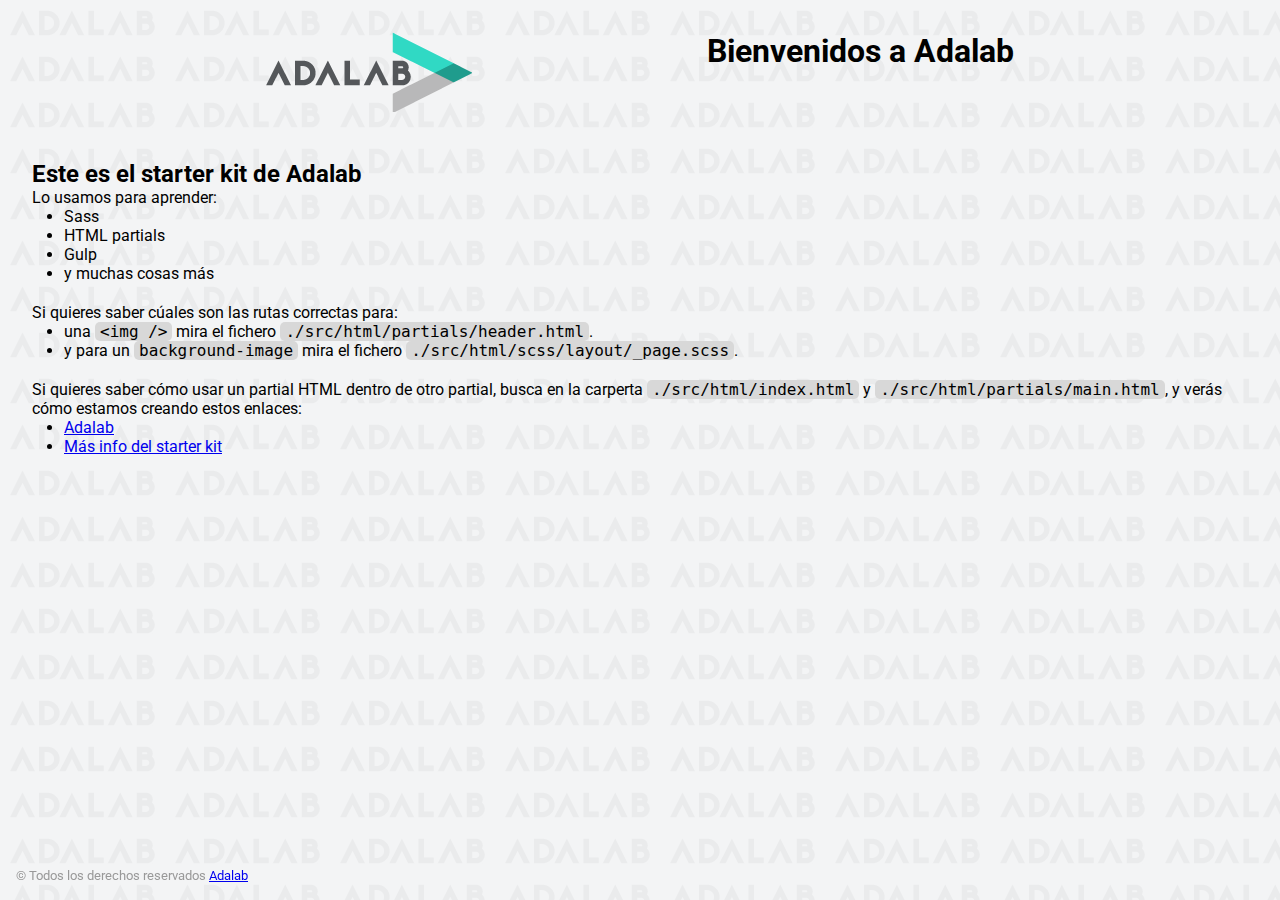
==== docs/index.html @ 4e95d42c "initial commit" ====
<!DOCTYPE html>
<html lang="es">
  <head>
    <meta charset="UTF-8" />
    <meta name="viewport" content="width=device-width, initial-scale=1" />
    <title>Adalab Web Starter Kit</title>
    <link href="https://fonts.googleapis.com/css?family=Roboto&display=swap" rel="stylesheet" />
    <link rel="stylesheet" href="./assets/css/main.css" />
    <link rel="icon" href="./assets/images/favicon.png" />
  </head>

  <body>
    <div class="page">
      <header class="page__header">
        <img src="./assets/images/logo-adalab.png" alt="Adalab">
        <h1>Bienvenidos a Adalab</h1>
      </header>

      <main class="page__main">
        <h2>Este es el starter kit de Adalab</h2>
        <p>Lo usamos para aprender:</p>
        <ul class="main__list">
          <li>Sass</li>
          <li>HTML partials</li>
          <li>Gulp</li>
          <li>y muchas cosas más</li>
        </ul>
        <p>Si quieres saber cúales son las rutas correctas para:</p>
        <ul class="main__list">
          <li>
            una <code class="code">&lt;img /&gt;</code> mira el fichero
            <code class="code">./src/html/partials/header.html</code>.
          </li>
          <li>
            y para un <code class="code">background-image</code> mira el fichero
            <code class="code">./src/html/scss/layout/_page.scss</code>.
          </li>
        </ul>
        <p>
          Si quieres saber cómo usar un partial HTML dentro de otro partial, busca en la carperta
          <code class="code">./src/html/index.html</code> y
          <code class="code">./src/html/partials/main.html</code>, y verás cómo estamos creando estos
          enlaces:
        </p>
        <ul class="main__list">
          <li>
            <a class="link__adalab" href="https://adalab.es">Adalab</a>

          </li>
          <li>
            <a class="" href="./more-info.html">Más info del starter kit</a>

          </li>
        </ul>
      </main>

      <footer class="page__footer">
        <small>
          &copy; Todos los derechos reservados
          <a class="link__adalab" href="https://adalab.es">Adalab</a>

        </small>
      </footer>

    </div>
    <script src="./assets/js/main.js"></script>
  </body>
</html>
---- docs/assets/css/main.css ----
*{box-sizing:border-box;margin:0;padding:0}.code{font-size:16px;background:#d8d8d8;padding:0 5px;border-radius:5px}.link__adalab:hover{background-color:#099d8d;color:#fff}.link__github:hover{background-color:#CCC;color:#000}body{padding:2rem;height:100vh;background-image:url("../images/bg-adalab.png");background-color:#f3f4f5;font-family:"Roboto",sans-serif}.page__header{display:flex;justify-content:space-evenly;margin-bottom:3rem}.page__footer{position:fixed;left:0;bottom:0;width:100vw;padding:1rem;color:#999}.main__list{padding-left:2rem;padding-bottom:20px}
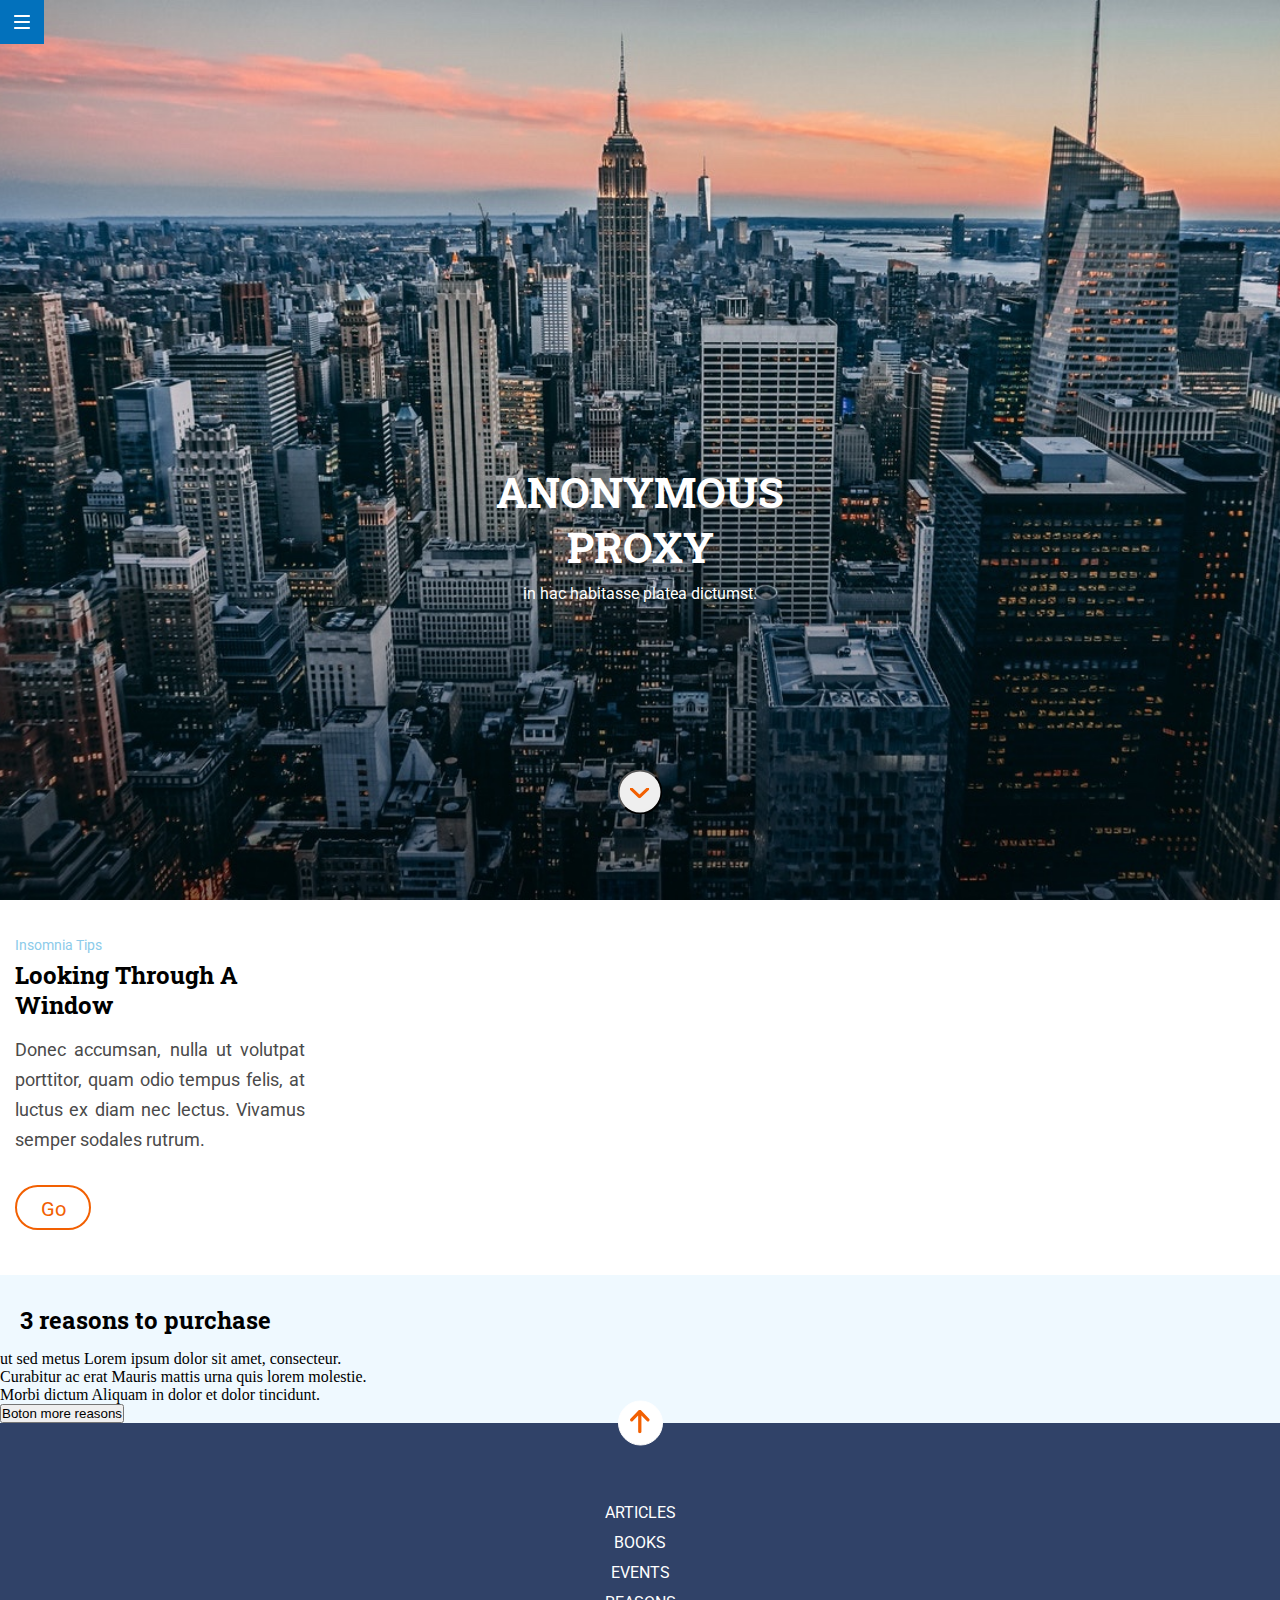
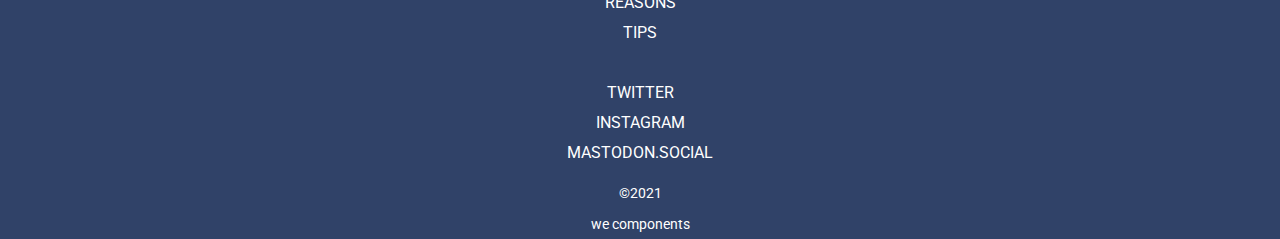
==== commit 65ae7609: "revised footer" ====
--- a/docs/index.html
+++ b/docs/index.html
@@ -1,68 +1,94 @@
 <!DOCTYPE html>
 <html lang="es">
-  <head>
-    <meta charset="UTF-8" />
-    <meta name="viewport" content="width=device-width, initial-scale=1" />
-    <title>Adalab Web Starter Kit</title>
-    <link href="https://fonts.googleapis.com/css?family=Roboto&display=swap" rel="stylesheet" />
-    <link rel="stylesheet" href="./assets/css/main.css" />
-    <link rel="icon" href="./assets/images/favicon.png" />
-  </head>
 
-  <body>
-    <div class="page">
-      <header class="page__header">
-        <img src="./assets/images/logo-adalab.png" alt="Adalab">
-        <h1>Bienvenidos a Adalab</h1>
-      </header>
+<head>
+  <meta charset="UTF-8" />
+  <meta name="viewport" content="width=device-width, initial-scale=1" />
+  <title>Evaluación final</title>
+  <link rel="preconnect" href="https://fonts.gstatic.com">
+  <link href="https://fonts.googleapis.com/css2?family=Roboto+Slab:wght@700&display=swap" rel="stylesheet">
+  <link href="https://fonts.googleapis.com/css?family=Roboto&display=swap" rel="stylesheet" />
+  <link rel="preconnect" href="https://fonts.gstatic.com">
+  <link href="https://fonts.googleapis.com/css2?family=Roboto:wght@500&display=swap" rel="stylesheet">
+  <link href="https://afeld.github.io/emoji-css/emoji.css" rel="stylesheet">
+  <link rel="stylesheet" href="./assets/css/main.css" />
+  <link rel="icon" href="./assets/images/favicon.png" />
+</head>
 
-      <main class="page__main">
-        <h2>Este es el starter kit de Adalab</h2>
-        <p>Lo usamos para aprender:</p>
-        <ul class="main__list">
-          <li>Sass</li>
-          <li>HTML partials</li>
-          <li>Gulp</li>
-          <li>y muchas cosas más</li>
-        </ul>
-        <p>Si quieres saber cúales son las rutas correctas para:</p>
-        <ul class="main__list">
-          <li>
-            una <code class="code">&lt;img /&gt;</code> mira el fichero
-            <code class="code">./src/html/partials/header.html</code>.
-          </li>
-          <li>
-            y para un <code class="code">background-image</code> mira el fichero
-            <code class="code">./src/html/scss/layout/_page.scss</code>.
-          </li>
-        </ul>
-        <p>
-          Si quieres saber cómo usar un partial HTML dentro de otro partial, busca en la carperta
-          <code class="code">./src/html/index.html</code> y
-          <code class="code">./src/html/partials/main.html</code>, y verás cómo estamos creando estos
-          enlaces:
-        </p>
-        <ul class="main__list">
-          <li>
-            <a class="link__adalab" href="https://adalab.es">Adalab</a>
+<body>
+  <header class="header">
+      <a href="https://adalab.es/"><img class="menu" src="./assets/images/ico-menu.svg" alt="menu"></a>
+    </header>
+  <main class="main">
+
+      <section class="hero">
+          <div class="title-hero">
+              <h1 class="title-hero1">anonymous proxy</h1>
+              <p>in hac habitasse platea dictumst.</p>
+          </div>
+          <button class="button-hero"><img class="ico-scroll-down" src="./assets/images/ico-scroll-down.svg"
+                  alt="button-hero"></button>
+      </section>
+
+      <section class="section1">
+          <p class="p1-section1">insomnia tips</p>
+          <h2 class="title-section1">looking through a window</h2>
+          <p class="p2-section1">
+              Donec accumsan, nulla ut volutpat porttitor, quam odio tempus felis, at luctus ex diam nec lectus. Vivamus
+              semper
+              sodales rutrum.
+          </p>
+          <button class="button-go">go</button>
+      </section>
+
+      <section class="section2">
+          <h2 class="title-section2">3 reasons to purchase</h2>
+          <article class="">
+              ut sed metus
+              Lorem ipsum dolor sit amet, consecteur.
+          </article>
+          <article>
+              Curabitur ac erat
+              Mauris mattis urna quis lorem molestie.
+          </article>
+          <article>
+              Morbi dictum
+              Aliquam in dolor et dolor tincidunt.
+          </article>
+          <button>Boton more reasons</button>
+      </section>
+  </main>
+  <footer class="footer">
+    <button class="button-footer"><img class="button-footer_arrow" src="./assets/images/ico-arrow.svg" alt="button-footer"></button>
+    <div>
+      <nav class="nav1">
+        <ul class="list-nav1">
+          <li><a class="list-nav1_a" href="https://adalab.es/">articles</a></li>
+          <li><a class="list-nav1_a" href="https://adalab.es/">books</a></li>
+          <li><a class="list-nav1_a" href="https://adalab.es/">events</a></li>
+          <li><a class="list-nav1_a" href="https://adalab.es/">reasons</a></li>
+          <li><a class="list-nav1_a" href="https://adalab.es/">tips</a></li>
+        </ul>
+      </nav>
+    </div>
+
+    <div>
+      <nav class="nav2">
+        <ul class="list-nav2">
+          <li><a class="list-nav2_a" href="https://adalab.es/">twitter</a></li>
+          <li><a class="list-nav2_a" href="https://adalab.es/">instagram</a></li>
+          <li><a class="list-nav2_a" href="https://adalab.es/">mastodon.social</a></li>
+        </ul>
+      </nav>
+    </div>
+
+    <div>
+      <small>
+        <p class="copy">&copy;2021</p>
+        <p class="copy2">we <i class="em em-heart" aria-role="presentation" aria-label="heart"></i> components</p>
+      </small>
+    </div>
+  </footer>
+</body>
 
-          </li>
-          <li>
-            <a class="" href="./more-info.html">Más info del starter kit</a>
-
-          </li>
-        </ul>
-      </main>
-
-      <footer class="page__footer">
-        <small>
-          &copy; Todos los derechos reservados
-          <a class="link__adalab" href="https://adalab.es">Adalab</a>
-
-        </small>
-      </footer>
-
-    </div>
-    <script src="./assets/js/main.js"></script>
-  </body>
-</html>
+</html>--- a/docs/assets/css/main.css
+++ b/docs/assets/css/main.css
@@ -1 +1 @@
-*{box-sizing:border-box;margin:0;padding:0}.code{font-size:16px;background:#d8d8d8;padding:0 5px;border-radius:5px}.link__adalab:hover{background-color:#099d8d;color:#fff}.link__github:hover{background-color:#CCC;color:#000}body{padding:2rem;height:100vh;background-image:url("../images/bg-adalab.png");background-color:#f3f4f5;font-family:"Roboto",sans-serif}.page__header{display:flex;justify-content:space-evenly;margin-bottom:3rem}.page__footer{position:fixed;left:0;bottom:0;width:100vw;padding:1rem;color:#999}.main__list{padding-left:2rem;padding-bottom:20px}
+*{box-sizing:border-box;margin:0;padding:0}.code{font-size:16px;background:#d8d8d8;padding:0 5px;border-radius:5px}.header{width:44px;height:44px;background-color:#0271bc;position:absolute}.menu{width:16px;height:14px;margin:15px 14px}.footer{width:100%;height:auto;display:flex;flex-direction:column;align-items:center;background-color:#304268;color:#ffff}.button-footer{width:45px;height:45px;border-radius:50px;background-color:#fff;border:1px solid #ffffff;text-align:center;transform:translate(0, -50%)}.button-footer_arrow{width:20.6px;height:24px}.list-nav1{list-style:none;margin-top:30px;display:flex;justify-content:center;align-items:center;flex-direction:column}.list-nav1_a{font-family:'Roboto', sans-serif;font-size:16px;color:#ffffff;text-transform:uppercase;text-decoration:none;line-height:30px}.list-nav2{list-style:none;margin-top:30px;display:flex;justify-content:center;align-items:center;flex-direction:column;line-height:30px}.list-nav2_a{font-family:'Roboto', sans-serif;font-size:16px;color:#ffffff;text-transform:uppercase;text-decoration:none}.copy{font-family:'Roboto', sans-serif;font-size:14px;line-height:30px;color:#ffffff;text-align:center}.copy2{width:290px;height:30px;font-size:14px;line-height:30px}.hero{height:100vh;background-image:url("../images/cover.jpg");background-position:center;background-size:cover}.title-hero{display:flex;justify-content:center;align-items:center;flex-direction:column;color:#ffff;position:absolute;left:50%;top:50%;transform:translate(-50%, 10%)}.title-hero1{width:290px;height:110px;text-transform:uppercase;font-family:'Roboto Slab', serif;font-size:42px;text-align:center}p{width:290px;height:21px;font-family:'Roboto', sans-serif;font-size:16px;text-align:center;margin-top:10px}.button-hero{width:45px;height:45px;border-radius:50px;position:absolute;left:50%;top:80%;transform:translate(-50%, 110%)}.ico-scroll-down{width:20px;height:11.7px;margin-top:5px;margin-left:-1px}.section1{padding-top:30px;padding-left:15px}.p1-section1{color:#8ccbea;width:90px;height:30px;text-transform:capitalize;display:inline;font-family:'Roboto', sans-serif;font-size:14px;line-height:30px}.title-section1{width:290px;height:60px;font-family:'Roboto Slab', serif;font-size:24px;line-height:30px;text-transform:capitalize}.p2-section1{width:290px;height:120px;font-family:'Roboto', sans-serif;font-size:18px;line-height:30px;color:#4a4a4a;text-align:justify;margin-top:15px}.button-go{width:76px;height:45px;border-radius:22.5px;border:2px solid #f26002;background-color:white;color:#f26002;font-family:'Roboto', sans-serif;text-transform:capitalize;font-size:20px;line-height:45px;text-align:center;margin-top:30px;margin-bottom:45px}.section2{background-color:#eff9ff;padding-top:30px}.title-section2{width:290px;height:30px;font-family:'Roboto Slab', serif;font-size:24px;text-align:center;line-height:30px;color:#000000;padding-bottom:45px}
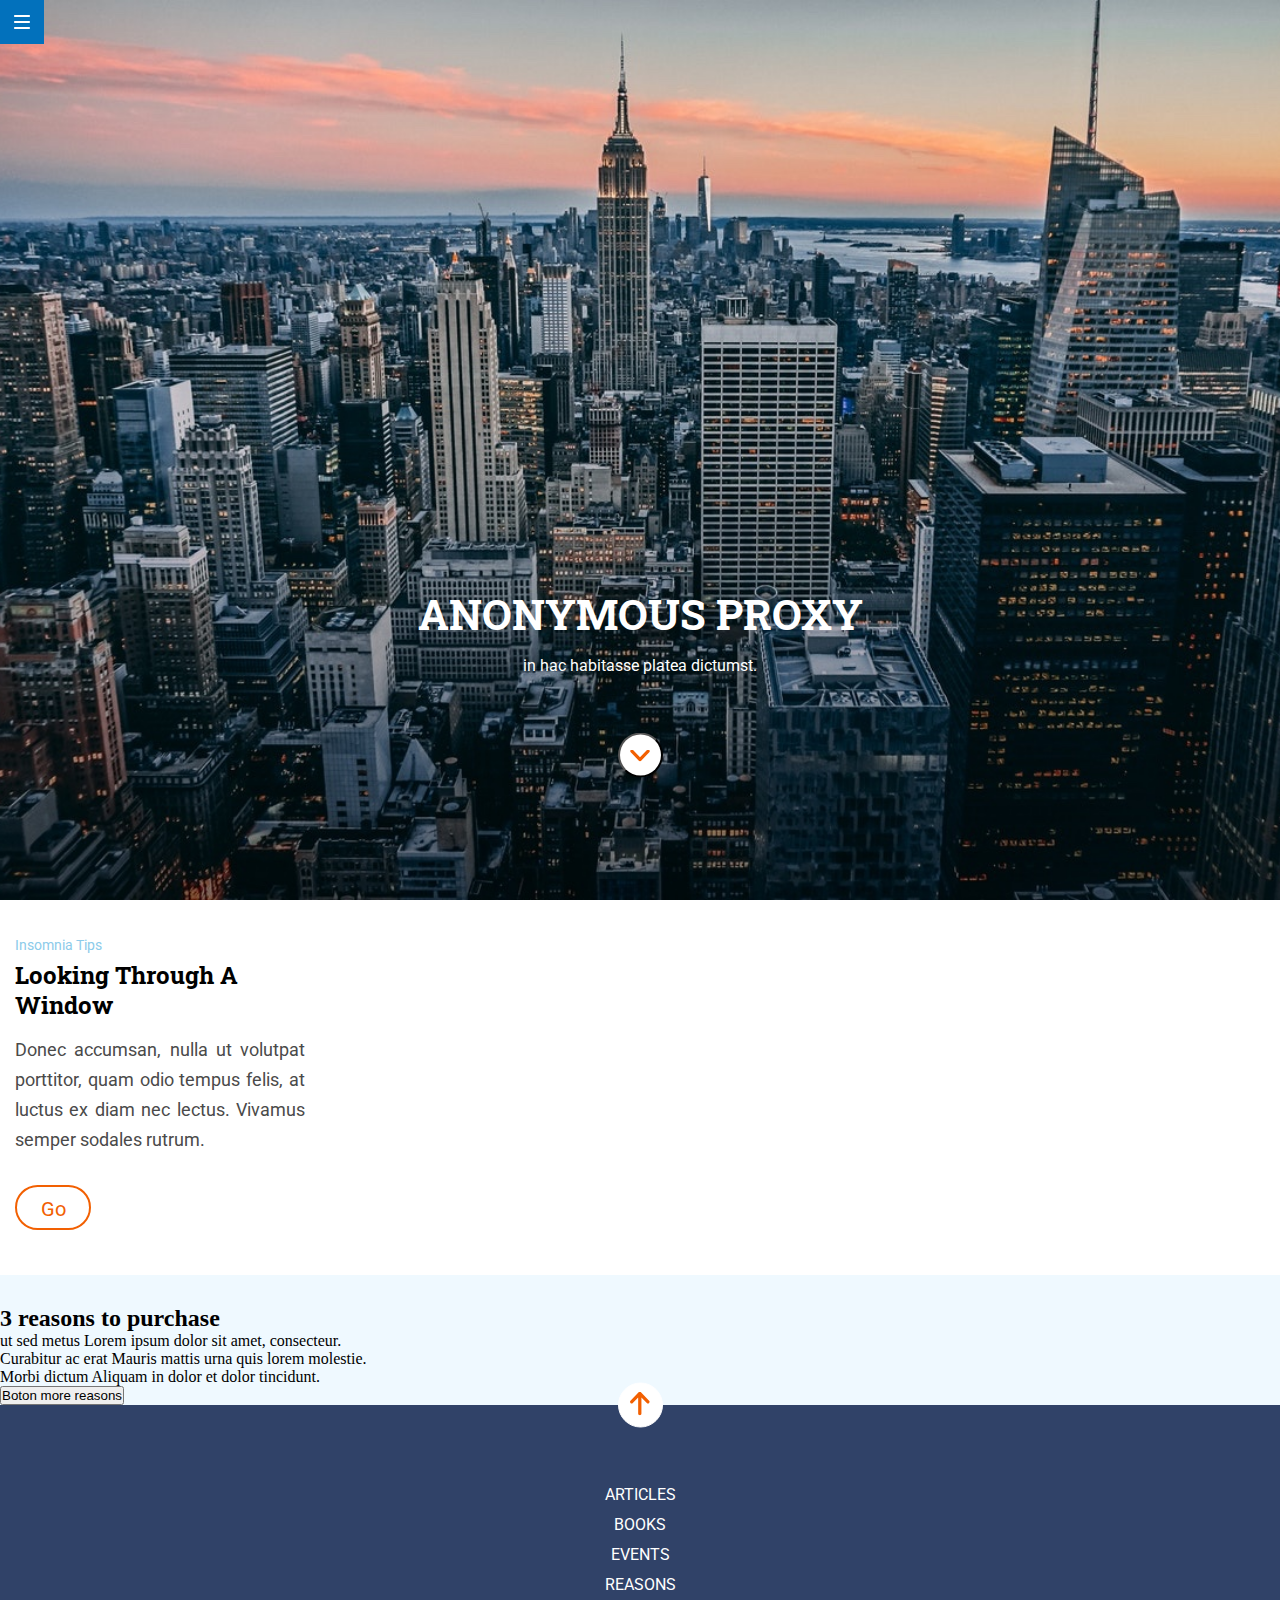
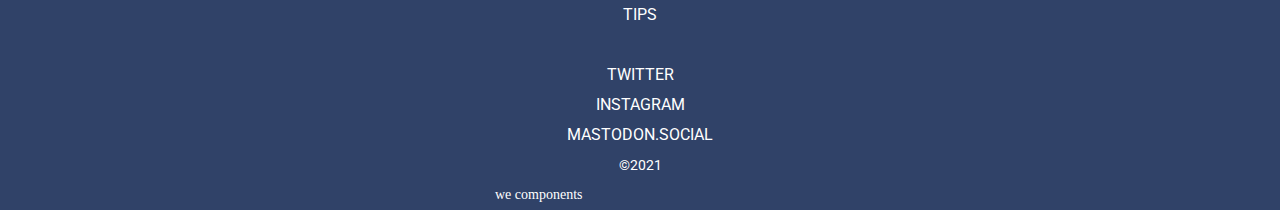
==== commit 9a180eea: "incompleted main" ====
--- a/docs/index.html
+++ b/docs/index.html
@@ -24,7 +24,7 @@
       <section class="hero">
           <div class="title-hero">
               <h1 class="title-hero1">anonymous proxy</h1>
-              <p>in hac habitasse platea dictumst.</p>
+              <p class="subtitle-hero">in hac habitasse platea dictumst.</p>
           </div>
           <button class="button-hero"><img class="ico-scroll-down" src="./assets/images/ico-scroll-down.svg"
                   alt="button-hero"></button>
--- a/docs/assets/css/main.css
+++ b/docs/assets/css/main.css
@@ -1 +1 @@
-*{box-sizing:border-box;margin:0;padding:0}.code{font-size:16px;background:#d8d8d8;padding:0 5px;border-radius:5px}.header{width:44px;height:44px;background-color:#0271bc;position:absolute}.menu{width:16px;height:14px;margin:15px 14px}.footer{width:100%;height:auto;display:flex;flex-direction:column;align-items:center;background-color:#304268;color:#ffff}.button-footer{width:45px;height:45px;border-radius:50px;background-color:#fff;border:1px solid #ffffff;text-align:center;transform:translate(0, -50%)}.button-footer_arrow{width:20.6px;height:24px}.list-nav1{list-style:none;margin-top:30px;display:flex;justify-content:center;align-items:center;flex-direction:column}.list-nav1_a{font-family:'Roboto', sans-serif;font-size:16px;color:#ffffff;text-transform:uppercase;text-decoration:none;line-height:30px}.list-nav2{list-style:none;margin-top:30px;display:flex;justify-content:center;align-items:center;flex-direction:column;line-height:30px}.list-nav2_a{font-family:'Roboto', sans-serif;font-size:16px;color:#ffffff;text-transform:uppercase;text-decoration:none}.copy{font-family:'Roboto', sans-serif;font-size:14px;line-height:30px;color:#ffffff;text-align:center}.copy2{width:290px;height:30px;font-size:14px;line-height:30px}.hero{height:100vh;background-image:url("../images/cover.jpg");background-position:center;background-size:cover}.title-hero{display:flex;justify-content:center;align-items:center;flex-direction:column;color:#ffff;position:absolute;left:50%;top:50%;transform:translate(-50%, 10%)}.title-hero1{width:290px;height:110px;text-transform:uppercase;font-family:'Roboto Slab', serif;font-size:42px;text-align:center}p{width:290px;height:21px;font-family:'Roboto', sans-serif;font-size:16px;text-align:center;margin-top:10px}.button-hero{width:45px;height:45px;border-radius:50px;position:absolute;left:50%;top:80%;transform:translate(-50%, 110%)}.ico-scroll-down{width:20px;height:11.7px;margin-top:5px;margin-left:-1px}.section1{padding-top:30px;padding-left:15px}.p1-section1{color:#8ccbea;width:90px;height:30px;text-transform:capitalize;display:inline;font-family:'Roboto', sans-serif;font-size:14px;line-height:30px}.title-section1{width:290px;height:60px;font-family:'Roboto Slab', serif;font-size:24px;line-height:30px;text-transform:capitalize}.p2-section1{width:290px;height:120px;font-family:'Roboto', sans-serif;font-size:18px;line-height:30px;color:#4a4a4a;text-align:justify;margin-top:15px}.button-go{width:76px;height:45px;border-radius:22.5px;border:2px solid #f26002;background-color:white;color:#f26002;font-family:'Roboto', sans-serif;text-transform:capitalize;font-size:20px;line-height:45px;text-align:center;margin-top:30px;margin-bottom:45px}.section2{background-color:#eff9ff;padding-top:30px}.title-section2{width:290px;height:30px;font-family:'Roboto Slab', serif;font-size:24px;text-align:center;line-height:30px;color:#000000;padding-bottom:45px}
+*{box-sizing:border-box;margin:0;padding:0}.code{font-size:16px;background:#d8d8d8;padding:0 5px;border-radius:5px}.header{width:44px;height:44px;background-color:#0271bc;position:absolute}.menu{width:16px;height:14px;margin:15px 14px}.footer{width:100%;height:auto;display:flex;flex-direction:column;align-items:center;background-color:#304268;color:#ffff}.button-footer{width:45px;height:45px;border-radius:50px;background-color:#fff;border:1px solid #ffffff;text-align:center;transform:translate(0, -50%)}.button-footer_arrow{width:20.6px;height:24px}.list-nav1{list-style:none;margin-top:30px;display:flex;justify-content:center;align-items:center;flex-direction:column}.list-nav1_a{font-family:'Roboto', sans-serif;font-size:16px;color:#ffffff;text-transform:uppercase;text-decoration:none;line-height:30px}.list-nav2{list-style:none;margin-top:30px;display:flex;justify-content:center;align-items:center;flex-direction:column;line-height:30px}.list-nav2_a{font-family:'Roboto', sans-serif;font-size:16px;color:#ffffff;text-transform:uppercase;text-decoration:none}.copy{font-family:'Roboto', sans-serif;font-size:14px;line-height:30px;color:#ffffff;text-align:center}.copy2{width:290px;height:30px;font-size:14px;line-height:30px}.hero{width:100%;height:100vh;background-image:url("../images/cover.jpg");background-position:center;background-size:cover;display:flex;justify-content:flex-end;align-items:center;flex-direction:column;padding:0 15px 100px}.title-hero1{width:100%;font-size:42px;font-family:'Roboto Slab', serif;text-transform:uppercase;line-height:55px;color:#ffff;text-align:center}.subtitle-hero{font-family:'Roboto', sans-serif;font-size:16px;text-align:center;margin-top:10px;color:#ffff;margin-top:15px;margin-bottom:30px}.button-hero{width:45px;height:45px;background-color:#ffff;border-radius:50px;text-align:center;line-height:45px;transform:translate(0, -50%);margin-top:50px}.ico-scroll-down{width:20px;height:11.7px;margin-top:5px;margin-left:-1px}.section1{padding-top:30px;padding-left:15px}.p1-section1{color:#8ccbea;width:90px;height:30px;text-transform:capitalize;display:inline;font-family:'Roboto', sans-serif;font-size:14px;line-height:30px}.title-section1{width:290px;height:60px;font-family:'Roboto Slab', serif;font-size:24px;line-height:30px;text-transform:capitalize}.p2-section1{width:290px;height:120px;font-family:'Roboto', sans-serif;font-size:18px;line-height:30px;color:#4a4a4a;text-align:justify;margin-top:15px}.button-go{width:76px;height:45px;border-radius:22.5px;border:2px solid #f26002;background-color:white;color:#f26002;font-family:'Roboto', sans-serif;text-transform:capitalize;font-size:20px;line-height:45px;text-align:center;margin-top:30px;margin-bottom:45px}.section2{background-color:#eff9ff;padding-top:30px}
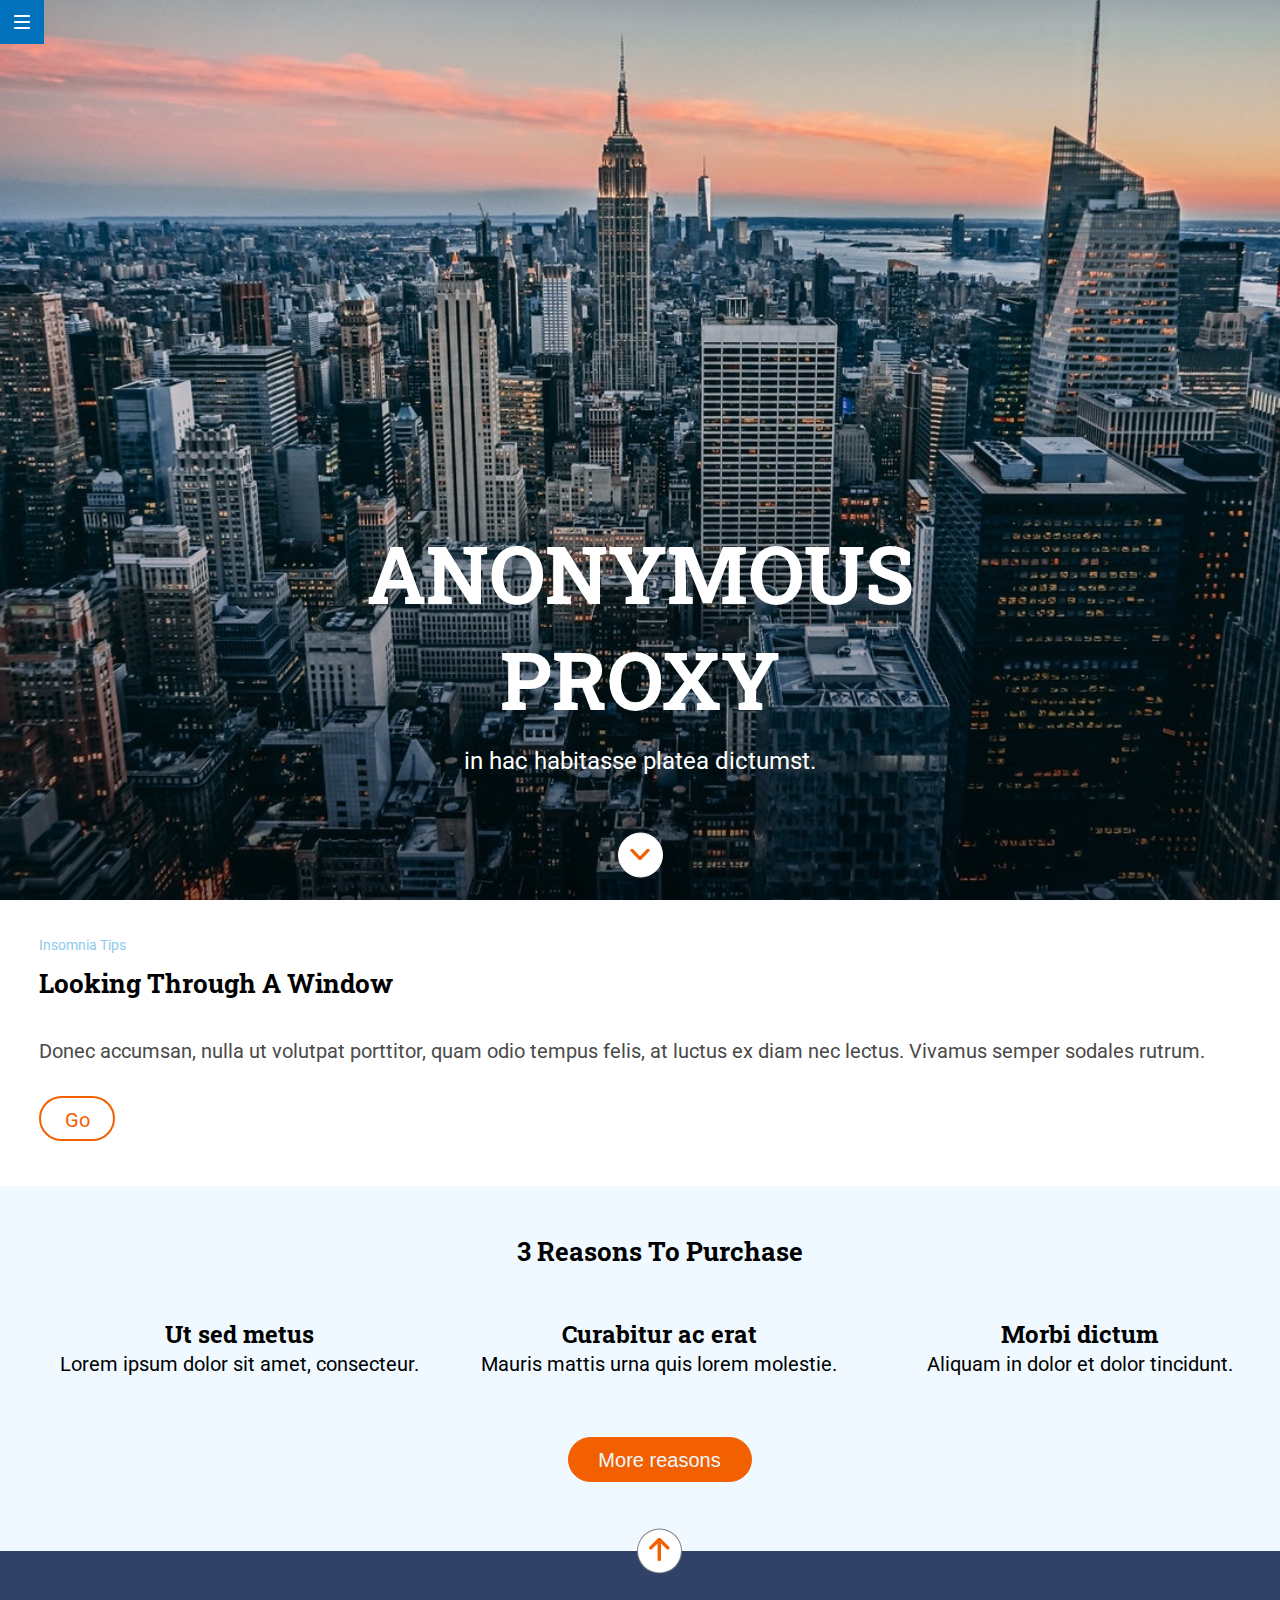
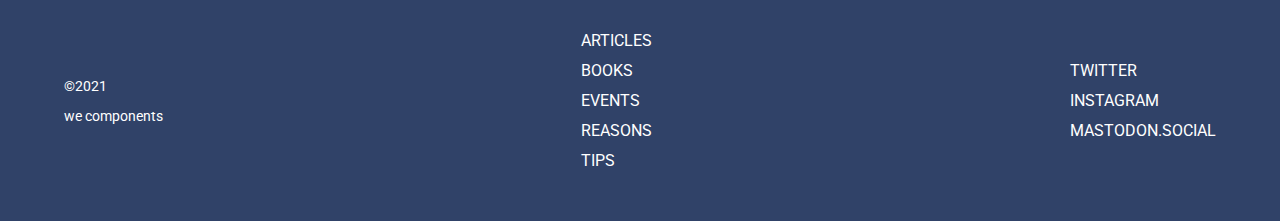
==== commit e5aa5a56: "margin tablet" ====
--- a/docs/index.html
+++ b/docs/index.html
@@ -6,10 +6,8 @@
   <meta name="viewport" content="width=device-width, initial-scale=1" />
   <title>Evaluación final</title>
   <link rel="preconnect" href="https://fonts.gstatic.com">
-  <link href="https://fonts.googleapis.com/css2?family=Roboto+Slab:wght@700&display=swap" rel="stylesheet">
-  <link href="https://fonts.googleapis.com/css?family=Roboto&display=swap" rel="stylesheet" />
   <link rel="preconnect" href="https://fonts.gstatic.com">
-  <link href="https://fonts.googleapis.com/css2?family=Roboto:wght@500&display=swap" rel="stylesheet">
+  <link href="https://fonts.googleapis.com/css2?family=Roboto+Slab:wght@700&family=Roboto:wght@400;500&display=swap" rel="stylesheet">
   <link href="https://afeld.github.io/emoji-css/emoji.css" rel="stylesheet">
   <link rel="stylesheet" href="./assets/css/main.css" />
   <link rel="icon" href="./assets/images/favicon.png" />
@@ -17,17 +15,17 @@
 
 <body>
   <header class="header">
-      <a href="https://adalab.es/"><img class="menu" src="./assets/images/ico-menu.svg" alt="menu"></a>
-    </header>
+    <a href="https://adalab.es/"><img class="menu" src="./assets/images/ico-menu.svg" alt="menu"></a>
+  </header>
   <main class="main">
 
-      <section class="hero">
+      <section id="hero" class="hero">
           <div class="title-hero">
               <h1 class="title-hero1">anonymous proxy</h1>
               <p class="subtitle-hero">in hac habitasse platea dictumst.</p>
           </div>
-          <button class="button-hero"><img class="ico-scroll-down" src="./assets/images/ico-scroll-down.svg"
-                  alt="button-hero"></button>
+          <button id="hero" class="button-hero"><a class="button-hero_a" href="#3-reasons"><img class="ico-scroll-down"
+                      src="./assets/images/ico-scroll-down.svg" alt="button-hero"></a></button>
       </section>
 
       <section class="section1">
@@ -35,32 +33,36 @@
           <h2 class="title-section1">looking through a window</h2>
           <p class="p2-section1">
               Donec accumsan, nulla ut volutpat porttitor, quam odio tempus felis, at luctus ex diam nec lectus. Vivamus
-              semper
-              sodales rutrum.
+              semper sodales rutrum.
           </p>
-          <button class="button-go">go</button>
+          <button class="button-go"><a class="a-go" href="">go</a></button>
       </section>
 
-      <section class="section2">
-          <h2 class="title-section2">3 reasons to purchase</h2>
-          <article class="">
-              ut sed metus
-              Lorem ipsum dolor sit amet, consecteur.
+      <section class="wrapper">
+          <h2 id="3-reasons" class="item1">3 reasons to purchase</h2>
+
+          <article class="item2">
+              <h3 class="item2-title">Ut sed metus</h3>
+              <p class="item-p">Lorem ipsum dolor sit amet, consecteur.</p>
           </article>
-          <article>
-              Curabitur ac erat
-              Mauris mattis urna quis lorem molestie.
+
+          <article class="item3">
+              <h3 class="item3-title">Curabitur ac erat</h3>
+              <p class="item-p">Mauris mattis urna quis lorem molestie.</p>
           </article>
-          <article>
-              Morbi dictum
-              Aliquam in dolor et dolor tincidunt.
+
+          <article class="item4">
+              <h3 class="item3-title">Morbi dictum</h3>
+              <p class="item-p">Aliquam in dolor et dolor tincidunt.</p>
           </article>
-          <button>Boton more reasons</button>
+
+          <button class="button-reasons"><a class="a-reasons" href="">More reasons</a></button>
       </section>
   </main>
   <footer class="footer">
-    <button class="button-footer"><img class="button-footer_arrow" src="./assets/images/ico-arrow.svg" alt="button-footer"></button>
-    <div>
+    <button class="button-footer"><a href="#hero"><img class="button-footer_arrow" src="./assets/images/ico-arrow.svg"
+          alt="button-footer"></a></button>
+    <div class="footer-wrapper">
       <nav class="nav1">
         <ul class="list-nav1">
           <li><a class="list-nav1_a" href="https://adalab.es/">articles</a></li>
@@ -70,9 +72,7 @@
           <li><a class="list-nav1_a" href="https://adalab.es/">tips</a></li>
         </ul>
       </nav>
-    </div>
 
-    <div>
       <nav class="nav2">
         <ul class="list-nav2">
           <li><a class="list-nav2_a" href="https://adalab.es/">twitter</a></li>
@@ -80,12 +80,10 @@
           <li><a class="list-nav2_a" href="https://adalab.es/">mastodon.social</a></li>
         </ul>
       </nav>
-    </div>
-
-    <div>
-      <small>
-        <p class="copy">&copy;2021</p>
-        <p class="copy2">we <i class="em em-heart" aria-role="presentation" aria-label="heart"></i> components</p>
+    
+      <small class="copy">
+        <p>&copy;2021</p>
+        <p>we <i class="em em-heart" aria-role="presentation" aria-label="heart"></i> components</p>
       </small>
     </div>
   </footer>
--- a/docs/assets/css/main.css
+++ b/docs/assets/css/main.css
@@ -1 +1 @@
-*{box-sizing:border-box;margin:0;padding:0}.code{font-size:16px;background:#d8d8d8;padding:0 5px;border-radius:5px}.header{width:44px;height:44px;background-color:#0271bc;position:absolute}.menu{width:16px;height:14px;margin:15px 14px}.footer{width:100%;height:auto;display:flex;flex-direction:column;align-items:center;background-color:#304268;color:#ffff}.button-footer{width:45px;height:45px;border-radius:50px;background-color:#fff;border:1px solid #ffffff;text-align:center;transform:translate(0, -50%)}.button-footer_arrow{width:20.6px;height:24px}.list-nav1{list-style:none;margin-top:30px;display:flex;justify-content:center;align-items:center;flex-direction:column}.list-nav1_a{font-family:'Roboto', sans-serif;font-size:16px;color:#ffffff;text-transform:uppercase;text-decoration:none;line-height:30px}.list-nav2{list-style:none;margin-top:30px;display:flex;justify-content:center;align-items:center;flex-direction:column;line-height:30px}.list-nav2_a{font-family:'Roboto', sans-serif;font-size:16px;color:#ffffff;text-transform:uppercase;text-decoration:none}.copy{font-family:'Roboto', sans-serif;font-size:14px;line-height:30px;color:#ffffff;text-align:center}.copy2{width:290px;height:30px;font-size:14px;line-height:30px}.hero{width:100%;height:100vh;background-image:url("../images/cover.jpg");background-position:center;background-size:cover;display:flex;justify-content:flex-end;align-items:center;flex-direction:column;padding:0 15px 100px}.title-hero1{width:100%;font-size:42px;font-family:'Roboto Slab', serif;text-transform:uppercase;line-height:55px;color:#ffff;text-align:center}.subtitle-hero{font-family:'Roboto', sans-serif;font-size:16px;text-align:center;margin-top:10px;color:#ffff;margin-top:15px;margin-bottom:30px}.button-hero{width:45px;height:45px;background-color:#ffff;border-radius:50px;text-align:center;line-height:45px;transform:translate(0, -50%);margin-top:50px}.ico-scroll-down{width:20px;height:11.7px;margin-top:5px;margin-left:-1px}.section1{padding-top:30px;padding-left:15px}.p1-section1{color:#8ccbea;width:90px;height:30px;text-transform:capitalize;display:inline;font-family:'Roboto', sans-serif;font-size:14px;line-height:30px}.title-section1{width:290px;height:60px;font-family:'Roboto Slab', serif;font-size:24px;line-height:30px;text-transform:capitalize}.p2-section1{width:290px;height:120px;font-family:'Roboto', sans-serif;font-size:18px;line-height:30px;color:#4a4a4a;text-align:justify;margin-top:15px}.button-go{width:76px;height:45px;border-radius:22.5px;border:2px solid #f26002;background-color:white;color:#f26002;font-family:'Roboto', sans-serif;text-transform:capitalize;font-size:20px;line-height:45px;text-align:center;margin-top:30px;margin-bottom:45px}.section2{background-color:#eff9ff;padding-top:30px}
+*{box-sizing:border-box;margin:0;padding:0;text-decoration:none;list-style:none}.footer{width:100%;height:auto;background-color:#304268;color:#fff;display:flex;flex-direction:column;align-items:center;padding-bottom:45px}.button-footer{width:45px;height:45px;border-radius:50%;background-color:#fff;border:1px solid rgba(0,0,0,0.5);text-align:center;transform:translate(0, -50%);transition:transform ease 0.5s}.button-footer:hover{transform:translate(0, -80%)}.button-footer_arrow{width:20.6px;height:24px}.footer-wrapper{display:flex;justify-content:center;align-items:center;flex-direction:column}.list-nav1{width:100%;list-style:none;margin-top:30px;text-align:center}.list-nav1_a{font-family:"Roboto",sans-serif;font-size:16px;color:#fff;text-transform:uppercase;text-decoration:none;line-height:30px}.list-nav2{width:100%;list-style:none;margin-top:30px;text-align:center}.list-nav2_a{font-family:"Roboto",sans-serif;font-size:16px;color:#fff;text-transform:uppercase;text-decoration:none;line-height:30px}.copy{font-family:"Roboto",sans-serif;font-size:14px;line-height:30px;color:#fff;text-align:center;margin-top:30px}@media (min-width: 768px){.button-footer{margin-left:39px}.footer-wrapper{width:90%;flex-direction:row;justify-content:space-between}.list-nav1,.list-nav2,.copy{text-align:left}.copy{order:-1}}.header{width:44px;height:44px;background-color:#0271bc;position:fixed}.menu{width:16px;height:14px;margin:15px 14px}.hero{width:100%;height:100vh;background-image:url("../images/cover.jpg");background-position:center;background-size:cover;display:flex;justify-content:flex-end;align-items:center;flex-direction:column}.title-hero1{width:100%;max-width:300px;font-size:42px;font-family:"Roboto Slab",serif;text-transform:uppercase;line-height:55px;color:#fff;text-align:center}.subtitle-hero{font-family:"Roboto",sans-serif;font-size:16px;text-align:center;color:#fff;margin-top:15px;margin-bottom:30px}.button-hero{width:45px;height:45px;background-color:#fff;border-radius:50%;border:1px solid #ffffff;text-align:center;line-height:45px;transform:translate(0, -50%);margin-top:50px}.ico-scroll-down{width:20px;height:11.7px;margin-top:5px;margin-left:-1px}.button-hero_a{width:40px;height:40px}@media (min-width: 768px){.title-hero1{max-width:800px;font-size:80px;line-height:106px}.subtitle-hero{font-size:24px}}.section1{width:100%;padding-top:30px;padding-left:15px;display:flex;justify-content:center;align-items:center;flex-direction:column;background-color:#ffffff}.p1-section1{color:#8ccbea;text-transform:capitalize;font-family:"Roboto",sans-serif;font-size:14px;line-height:30px;display:flex;justify-content:center;align-self:flex-start}.title-section1{width:100%;height:60px;font-family:"Roboto Slab",serif;font-size:24px;line-height:30px;text-transform:capitalize;margin-top:1px}.p2-section1{width:100%;font-family:"Roboto",sans-serif;font-size:18px;line-height:30px;color:#4a4a4a;margin-top:15px}.button-go{width:76px;height:45px;border-radius:22.5px;border:2px solid #f26002;background-color:#fff;color:#f26002;font-family:"Roboto",sans-serif;text-transform:capitalize;font-size:20px;line-height:45px;text-align:center;margin-top:30px;margin-bottom:45px;display:flex;justify-content:center;align-self:flex-start}.button-go:hover{transform:scale(1.2)}.a-go{color:#f26002}.wrapper{background-color:#eff9ff;padding-top:30px;display:grid;grid-template-columns:100%;grid-template-rows:45px repeat(4, 20%);text-align:center;gap:20px;padding-bottom:60px}.item1{font-family:"Roboto Slab",serif;font-size:24px;text-align:center;line-height:30px;text-transform:capitalize}.item2,.item3,.item4{font-family:"Roboto",sans-serif;font-size:18px;text-align:center;line-height:30px;text-transform:initial}.button-reasons{width:184px;height:45px;background-color:#f26002;font-size:20px;line-height:45px;border-radius:25px;border:1px solid #f26002;text-transform:initial;align-self:center;justify-self:center;margin-bottom:60px}.button-reasons:hover{background-color:#0271bc}.a-reasons{color:#eff9ff}@media all and (min-width: 768px){.section1,.wrapper{padding-left:39px}.title-section1{font-size:26px;line-height:45px}.p2-section1{font-size:20px}.wrapper{grid-template-columns:1fr 1fr 1fr;grid-template-rows:30% 40% 30%}.item1{padding:20px;font-size:26px;grid-column:span 3}.item2-title,.item3-title,.item4-title{font-size:24px;font-family:"Roboto Slab",serif}.item-p{font-size:20px}.button-reasons{grid-column:span 3}}
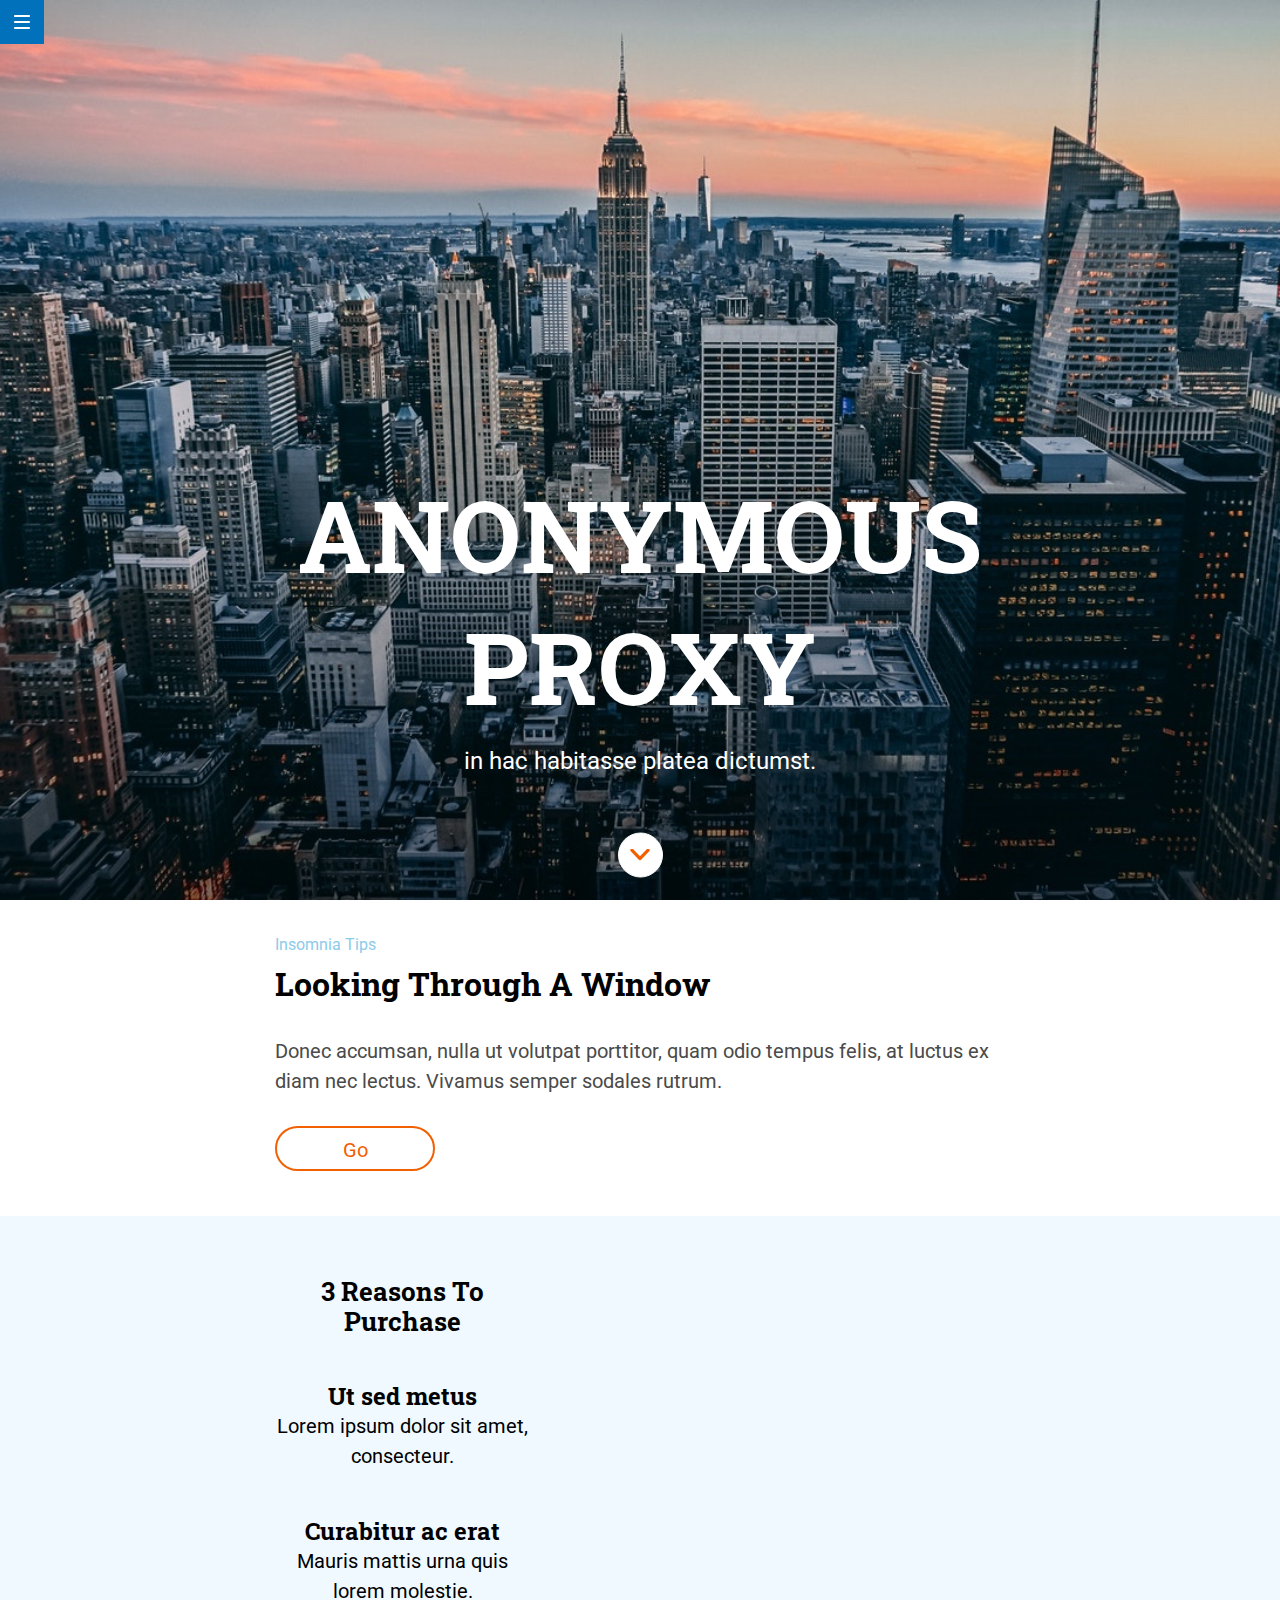
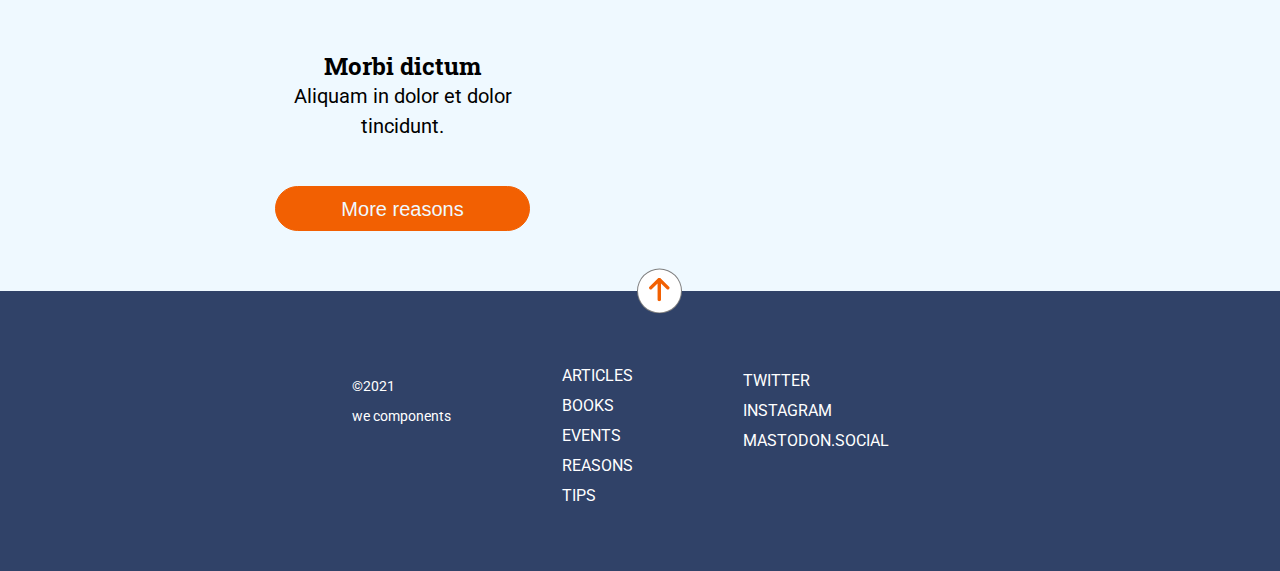
==== commit 5f3bc8e5: "responsive min-width 1200px" ====
--- a/docs/index.html
+++ b/docs/index.html
@@ -28,35 +28,42 @@
                       src="./assets/images/ico-scroll-down.svg" alt="button-hero"></a></button>
       </section>
 
+
       <section class="section1">
-          <p class="p1-section1">insomnia tips</p>
-          <h2 class="title-section1">looking through a window</h2>
-          <p class="p2-section1">
-              Donec accumsan, nulla ut volutpat porttitor, quam odio tempus felis, at luctus ex diam nec lectus. Vivamus
-              semper sodales rutrum.
-          </p>
-          <button class="button-go"><a class="a-go" href="">go</a></button>
+          <div class="container">
+              <p class="p1-section1">insomnia tips</p>
+              <h2 class="title-section1">looking through a window</h2>
+              <p class="p2-section1">
+                  Donec accumsan, nulla ut volutpat porttitor, quam odio tempus felis, at luctus ex diam nec lectus.
+                  Vivamus
+                  semper sodales rutrum.
+              </p>
+              <button class="button-go"><a class="a-go" href="">go</a></button>
+          </div>
       </section>
 
       <section class="wrapper">
-          <h2 id="3-reasons" class="item1">3 reasons to purchase</h2>
+          <div class="container">
 
-          <article class="item2">
-              <h3 class="item2-title">Ut sed metus</h3>
-              <p class="item-p">Lorem ipsum dolor sit amet, consecteur.</p>
-          </article>
+              <h2 id="3-reasons" class="item1">3 reasons to purchase</h2>
 
-          <article class="item3">
-              <h3 class="item3-title">Curabitur ac erat</h3>
-              <p class="item-p">Mauris mattis urna quis lorem molestie.</p>
-          </article>
+              <article class="item2">
+                  <h3 class="item2-title">Ut sed metus</h3>
+                  <p class="item-p">Lorem ipsum dolor sit amet, consecteur.</p>
+              </article>
 
-          <article class="item4">
-              <h3 class="item3-title">Morbi dictum</h3>
-              <p class="item-p">Aliquam in dolor et dolor tincidunt.</p>
-          </article>
+              <article class="item3">
+                  <h3 class="item3-title">Curabitur ac erat</h3>
+                  <p class="item-p">Mauris mattis urna quis lorem molestie.</p>
+              </article>
 
-          <button class="button-reasons"><a class="a-reasons" href="">More reasons</a></button>
+              <article class="item4">
+                  <h3 class="item3-title">Morbi dictum</h3>
+                  <p class="item-p">Aliquam in dolor et dolor tincidunt.</p>
+              </article>
+
+              <button class="button-reasons"><a class="a-reasons" href="">More reasons</a></button>
+          </div>
       </section>
   </main>
   <footer class="footer">
--- a/docs/assets/css/main.css
+++ b/docs/assets/css/main.css
@@ -1 +1 @@
-*{box-sizing:border-box;margin:0;padding:0;text-decoration:none;list-style:none}.footer{width:100%;height:auto;background-color:#304268;color:#fff;display:flex;flex-direction:column;align-items:center;padding-bottom:45px}.button-footer{width:45px;height:45px;border-radius:50%;background-color:#fff;border:1px solid rgba(0,0,0,0.5);text-align:center;transform:translate(0, -50%);transition:transform ease 0.5s}.button-footer:hover{transform:translate(0, -80%)}.button-footer_arrow{width:20.6px;height:24px}.footer-wrapper{display:flex;justify-content:center;align-items:center;flex-direction:column}.list-nav1{width:100%;list-style:none;margin-top:30px;text-align:center}.list-nav1_a{font-family:"Roboto",sans-serif;font-size:16px;color:#fff;text-transform:uppercase;text-decoration:none;line-height:30px}.list-nav2{width:100%;list-style:none;margin-top:30px;text-align:center}.list-nav2_a{font-family:"Roboto",sans-serif;font-size:16px;color:#fff;text-transform:uppercase;text-decoration:none;line-height:30px}.copy{font-family:"Roboto",sans-serif;font-size:14px;line-height:30px;color:#fff;text-align:center;margin-top:30px}@media (min-width: 768px){.button-footer{margin-left:39px}.footer-wrapper{width:90%;flex-direction:row;justify-content:space-between}.list-nav1,.list-nav2,.copy{text-align:left}.copy{order:-1}}.header{width:44px;height:44px;background-color:#0271bc;position:fixed}.menu{width:16px;height:14px;margin:15px 14px}.hero{width:100%;height:100vh;background-image:url("../images/cover.jpg");background-position:center;background-size:cover;display:flex;justify-content:flex-end;align-items:center;flex-direction:column}.title-hero1{width:100%;max-width:300px;font-size:42px;font-family:"Roboto Slab",serif;text-transform:uppercase;line-height:55px;color:#fff;text-align:center}.subtitle-hero{font-family:"Roboto",sans-serif;font-size:16px;text-align:center;color:#fff;margin-top:15px;margin-bottom:30px}.button-hero{width:45px;height:45px;background-color:#fff;border-radius:50%;border:1px solid #ffffff;text-align:center;line-height:45px;transform:translate(0, -50%);margin-top:50px}.ico-scroll-down{width:20px;height:11.7px;margin-top:5px;margin-left:-1px}.button-hero_a{width:40px;height:40px}@media (min-width: 768px){.title-hero1{max-width:800px;font-size:80px;line-height:106px}.subtitle-hero{font-size:24px}}.section1{width:100%;padding-top:30px;padding-left:15px;display:flex;justify-content:center;align-items:center;flex-direction:column;background-color:#ffffff}.p1-section1{color:#8ccbea;text-transform:capitalize;font-family:"Roboto",sans-serif;font-size:14px;line-height:30px;display:flex;justify-content:center;align-self:flex-start}.title-section1{width:100%;height:60px;font-family:"Roboto Slab",serif;font-size:24px;line-height:30px;text-transform:capitalize;margin-top:1px}.p2-section1{width:100%;font-family:"Roboto",sans-serif;font-size:18px;line-height:30px;color:#4a4a4a;margin-top:15px}.button-go{width:76px;height:45px;border-radius:22.5px;border:2px solid #f26002;background-color:#fff;color:#f26002;font-family:"Roboto",sans-serif;text-transform:capitalize;font-size:20px;line-height:45px;text-align:center;margin-top:30px;margin-bottom:45px;display:flex;justify-content:center;align-self:flex-start}.button-go:hover{transform:scale(1.2)}.a-go{color:#f26002}.wrapper{background-color:#eff9ff;padding-top:30px;display:grid;grid-template-columns:100%;grid-template-rows:45px repeat(4, 20%);text-align:center;gap:20px;padding-bottom:60px}.item1{font-family:"Roboto Slab",serif;font-size:24px;text-align:center;line-height:30px;text-transform:capitalize}.item2,.item3,.item4{font-family:"Roboto",sans-serif;font-size:18px;text-align:center;line-height:30px;text-transform:initial}.button-reasons{width:184px;height:45px;background-color:#f26002;font-size:20px;line-height:45px;border-radius:25px;border:1px solid #f26002;text-transform:initial;align-self:center;justify-self:center;margin-bottom:60px}.button-reasons:hover{background-color:#0271bc}.a-reasons{color:#eff9ff}@media all and (min-width: 768px){.section1,.wrapper{padding-left:39px}.title-section1{font-size:26px;line-height:45px}.p2-section1{font-size:20px}.wrapper{grid-template-columns:1fr 1fr 1fr;grid-template-rows:30% 40% 30%}.item1{padding:20px;font-size:26px;grid-column:span 3}.item2-title,.item3-title,.item4-title{font-size:24px;font-family:"Roboto Slab",serif}.item-p{font-size:20px}.button-reasons{grid-column:span 3}}
+*{box-sizing:border-box;margin:0;padding:0;text-decoration:none;list-style:none}.footer{width:100%;background-color:#304268;color:#fff;display:flex;flex-direction:column;align-items:center;padding-bottom:45px}.button-footer{width:45px;height:45px;border-radius:50%;background-color:#fff;border:1px solid rgba(0,0,0,0.5);text-align:center;transform:translate(0, -50%);transition:transform ease 0.5s}.button-footer:hover{transform:translate(0, -80%)}.button-footer_arrow{width:20.6px;height:24px}.footer-wrapper{display:flex;justify-content:center;align-items:center;flex-direction:column;margin:0 15px}.list-nav1{width:100%;list-style:none;margin-top:10px;text-align:center}.list-nav1_a{font-family:"Roboto",sans-serif;font-size:16px;color:#fff;text-transform:uppercase;text-decoration:none;line-height:30px}.list-nav2{width:100%;list-style:none;margin-top:30px;text-align:center}.list-nav2_a{font-family:"Roboto",sans-serif;font-size:16px;color:#fff;text-transform:uppercase;text-decoration:none;line-height:30px}.copy{font-family:"Roboto",sans-serif;font-size:14px;line-height:30px;color:#fff;text-align:center;margin-top:30px}@media (min-width: 768px){.button-footer{margin-left:39px}.footer-wrapper{width:90%;flex-direction:row;justify-content:space-between;margin:0 39px}.list-nav1,.list-nav2,.copy{text-align:left}.copy{order:-1;margin-bottom:90px}.list-nav2{margin-bottom:70px;margin-right:39px}}@media (min-width: 1200px){.footer-wrapper{margin:0 370px;width:45%}}.header{width:44px;height:44px;background-color:#0271bc;position:fixed}.menu{width:16px;height:14px;margin:15px 14px}.hero{width:100%;height:100vh;background-image:url("../images/cover.jpg");background-position:center;background-size:cover;display:flex;justify-content:flex-end;align-items:center;flex-direction:column}.title-hero{margin:0 15px}.title-hero1{width:100%;max-width:300px;font-size:42px;font-family:"Roboto Slab",serif;text-transform:uppercase;line-height:55px;color:#fff;text-align:center}.subtitle-hero{font-family:"Roboto",sans-serif;font-size:16px;text-align:center;color:#fff;margin-top:15px;margin-bottom:30px}.button-hero{width:45px;height:45px;background-color:#fff;border-radius:50%;border:1px solid #ffffff;text-align:center;line-height:45px;transform:translate(0, -50%);margin-top:50px}.ico-scroll-down{width:20px;height:11.7px;margin-top:5px;margin-left:-1px}.button-hero_a{width:40px;height:40px}@media (min-width: 768px){.title-hero{margin:0 39px}.title-hero1{max-width:800px;font-size:80px;line-height:106px}.subtitle-hero{font-size:24px}}@media (min-width: 1200px){.title-hero1{font-size:100px;line-height:132px}}.container{margin:0 15px}.section1{width:100%;padding-top:30px;display:flex;justify-content:center;align-items:center;flex-direction:column;background-color:#ffffff}.p1-section1{color:#8ccbea;text-transform:capitalize;font-family:"Roboto",sans-serif;font-size:14px;line-height:30px;align-self:flex-start}.title-section1{width:100%;height:60px;font-family:"Roboto Slab",serif;font-size:24px;line-height:30px;text-transform:capitalize;margin-top:1px}.p2-section1{width:100%;font-family:"Roboto",sans-serif;font-size:18px;line-height:30px;color:#4a4a4a;margin-top:15px}.button-go{width:76px;height:45px;border-radius:22.5px;border:2px solid #f26002;background-color:#fff;color:#f26002;font-family:"Roboto",sans-serif;text-transform:capitalize;font-size:20px;line-height:45px;text-align:center;margin-top:30px;margin-bottom:45px;display:flex;justify-content:center;align-self:flex-start}.button-go:hover{transform:scale(1.2)}.a-go{color:#f26002}.wrapper{width:100%;height:auto;background-color:#eff9ff;padding-top:30px;display:grid;grid-template-columns:1fr;grid-template-rows:repeat(5, 20%);text-align:center;gap:20px}.item1{width:100%;font-family:"Roboto Slab",serif;font-size:24px;text-align:center;margin-top:30px;line-height:30px;text-transform:capitalize}.item2,.item3,.item4{width:100%;font-family:"Roboto",sans-serif;font-size:18px;text-align:center;line-height:30px;text-transform:initial;margin-top:45px}.button-reasons{width:184px;height:45px;margin-top:45px;background-color:#f26002;font-size:20px;line-height:45px;border-radius:25px;border:1px solid #f26002;text-transform:initial;align-self:center;justify-self:center;margin-bottom:20px}.button-reasons:hover{background-color:#0271bc}.a-reasons{color:#eff9ff}@media (min-width: 768px){.container{margin:0 39px}.title-section1{font-size:26px;line-height:45px}.p2-section1{font-size:20px}.wrapper{grid-template-columns:1fr 1fr 1fr;grid-template-rows:33% 33% 33%}.item1{font-size:26px;grid-column:span 3}.item2-title,.item3-title,.item4-title{font-size:24px;font-family:"Roboto Slab",serif}.item-p{font-size:20px}.button-reasons{grid-column:span 3}}@media (min-width: 1200px){.title-hero{margin:0 275px}.container{margin:0 275px}.button-go{width:160px}.p1-section1{font-size:16px}.title-section1{font-size:32px}.button-reasons{width:255px}}
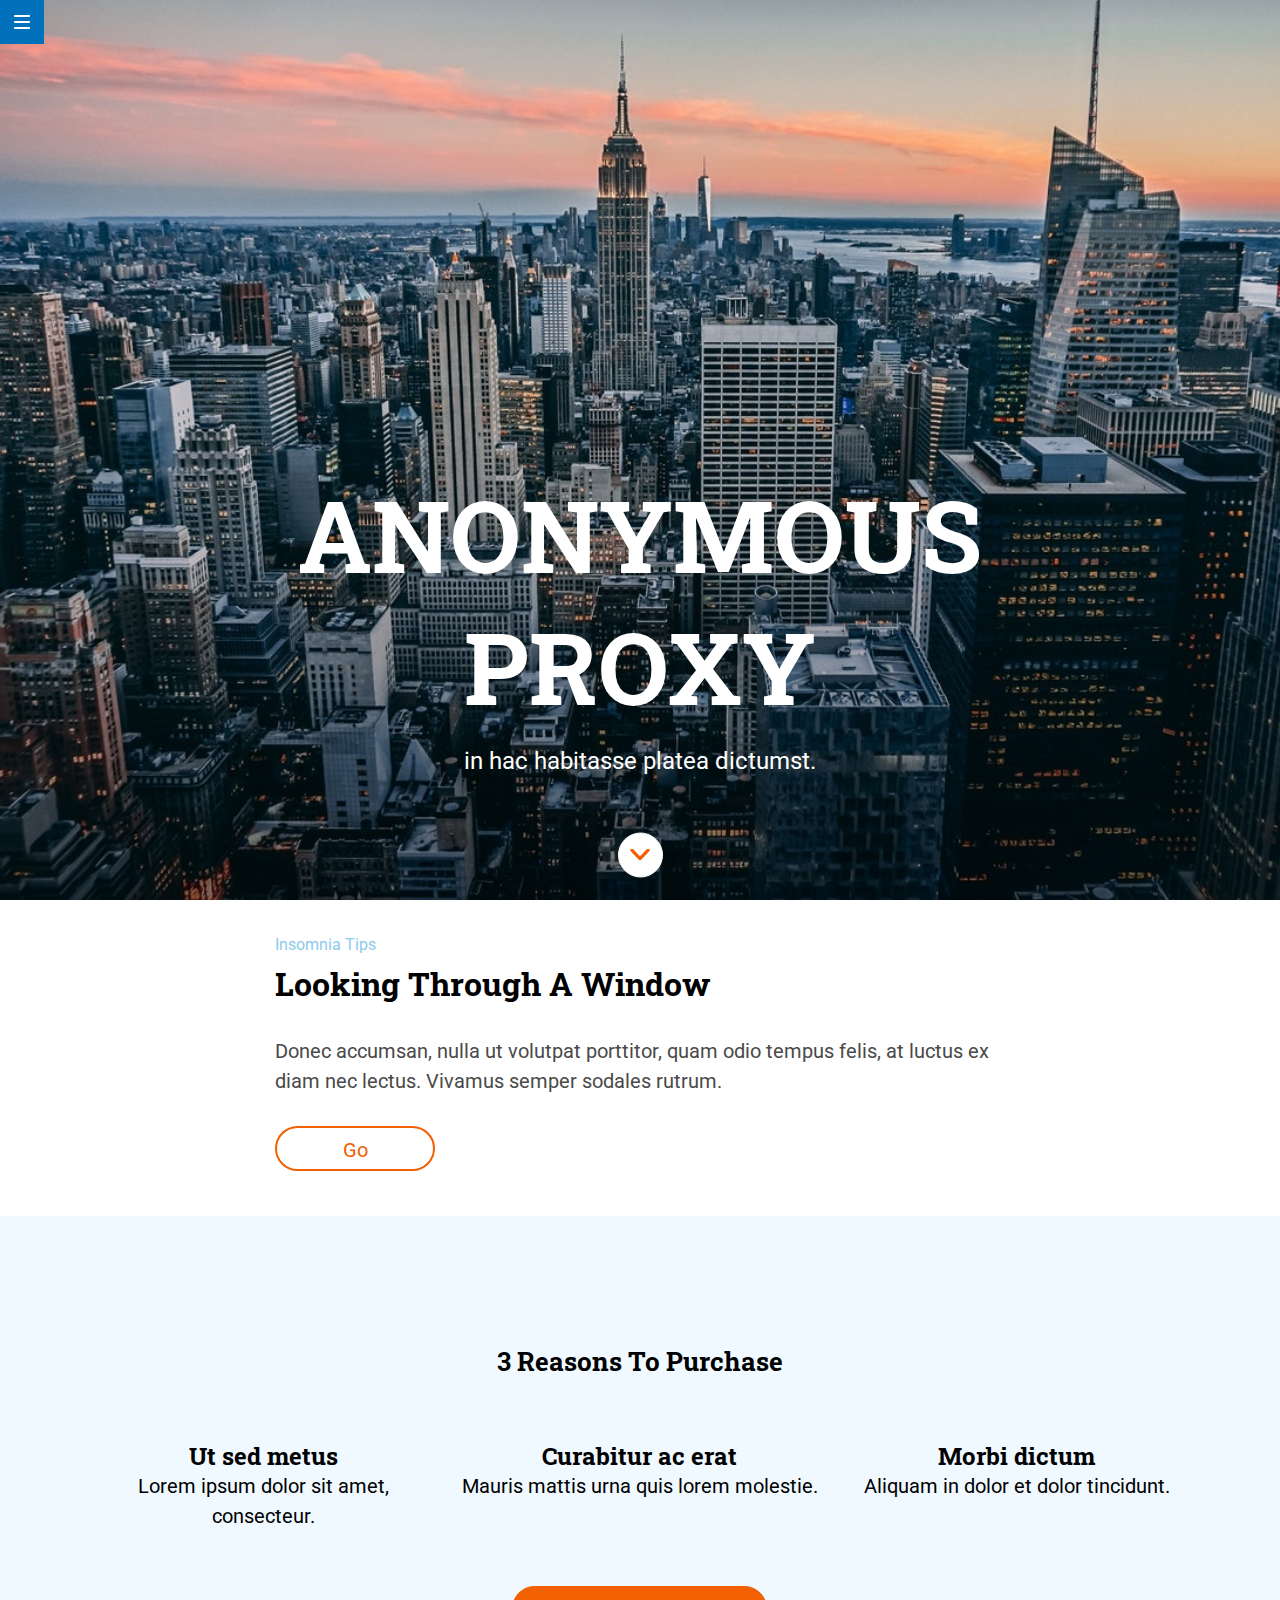
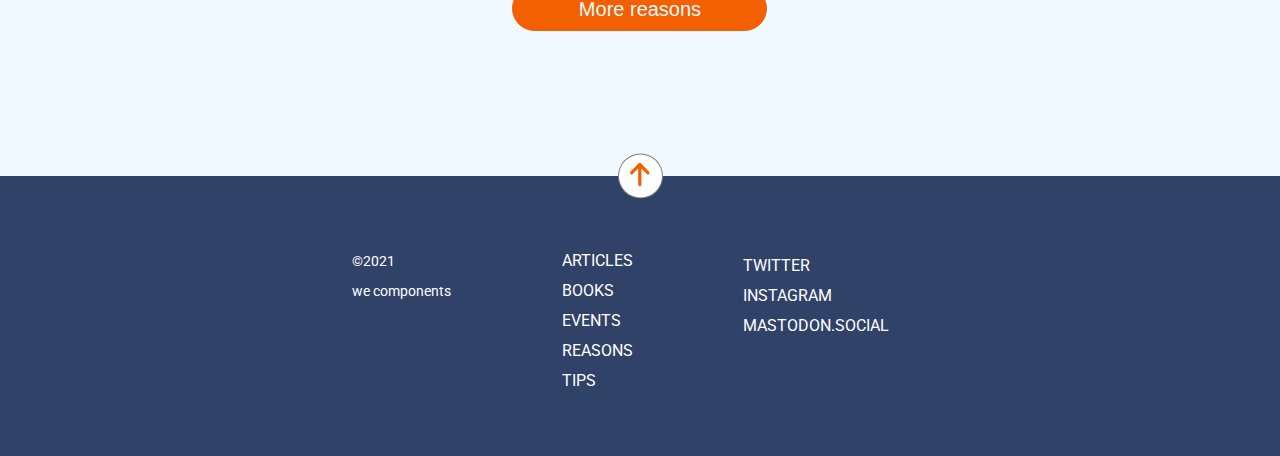
==== commit 3a4394e8: "finished responsive" ====
--- a/docs/index.html
+++ b/docs/index.html
@@ -7,7 +7,8 @@
   <title>Evaluación final</title>
   <link rel="preconnect" href="https://fonts.gstatic.com">
   <link rel="preconnect" href="https://fonts.gstatic.com">
-  <link href="https://fonts.googleapis.com/css2?family=Roboto+Slab:wght@700&family=Roboto:wght@400;500&display=swap" rel="stylesheet">
+  <link href="https://fonts.googleapis.com/css2?family=Roboto+Slab:wght@700&family=Roboto:wght@400;500&display=swap"
+    rel="stylesheet">
   <link href="https://afeld.github.io/emoji-css/emoji.css" rel="stylesheet">
   <link rel="stylesheet" href="./assets/css/main.css" />
   <link rel="icon" href="./assets/images/favicon.png" />
@@ -18,7 +19,6 @@
     <a href="https://adalab.es/"><img class="menu" src="./assets/images/ico-menu.svg" alt="menu"></a>
   </header>
   <main class="main">
-
       <section id="hero" class="hero">
           <div class="title-hero">
               <h1 class="title-hero1">anonymous proxy</h1>
@@ -27,8 +27,6 @@
           <button id="hero" class="button-hero"><a class="button-hero_a" href="#3-reasons"><img class="ico-scroll-down"
                       src="./assets/images/ico-scroll-down.svg" alt="button-hero"></a></button>
       </section>
-
-
       <section class="section1">
           <div class="container">
               <p class="p1-section1">insomnia tips</p>
@@ -41,29 +39,21 @@
               <button class="button-go"><a class="a-go" href="">go</a></button>
           </div>
       </section>
-
       <section class="wrapper">
-          <div class="container">
-
-              <h2 id="3-reasons" class="item1">3 reasons to purchase</h2>
-
-              <article class="item2">
-                  <h3 class="item2-title">Ut sed metus</h3>
-                  <p class="item-p">Lorem ipsum dolor sit amet, consecteur.</p>
-              </article>
-
-              <article class="item3">
-                  <h3 class="item3-title">Curabitur ac erat</h3>
-                  <p class="item-p">Mauris mattis urna quis lorem molestie.</p>
-              </article>
-
-              <article class="item4">
-                  <h3 class="item3-title">Morbi dictum</h3>
-                  <p class="item-p">Aliquam in dolor et dolor tincidunt.</p>
-              </article>
-
-              <button class="button-reasons"><a class="a-reasons" href="">More reasons</a></button>
-          </div>
+          <h2 id="3-reasons" class="item1">3 reasons to purchase</h2>
+          <article class="item2">
+              <h3 class="item2-title">Ut sed metus</h3>
+              <p class="item-p">Lorem ipsum dolor sit amet, consecteur.</p>
+          </article>
+          <article class="item3">
+              <h3 class="item3-title">Curabitur ac erat</h3>
+              <p class="item-p">Mauris mattis urna quis lorem molestie.</p>
+          </article>
+          <article class="item4">
+              <h3 class="item3-title">Morbi dictum</h3>
+              <p class="item-p">Aliquam in dolor et dolor tincidunt.</p>
+          </article>
+          <button class="button-reasons"><a class="a-reasons" href="">More reasons</a></button>
       </section>
   </main>
   <footer class="footer">
@@ -79,7 +69,6 @@
           <li><a class="list-nav1_a" href="https://adalab.es/">tips</a></li>
         </ul>
       </nav>
-
       <nav class="nav2">
         <ul class="list-nav2">
           <li><a class="list-nav2_a" href="https://adalab.es/">twitter</a></li>
@@ -87,7 +76,6 @@
           <li><a class="list-nav2_a" href="https://adalab.es/">mastodon.social</a></li>
         </ul>
       </nav>
-    
       <small class="copy">
         <p>&copy;2021</p>
         <p>we <i class="em em-heart" aria-role="presentation" aria-label="heart"></i> components</p>
--- a/docs/assets/css/main.css
+++ b/docs/assets/css/main.css
@@ -1 +1 @@
-*{box-sizing:border-box;margin:0;padding:0;text-decoration:none;list-style:none}.footer{width:100%;background-color:#304268;color:#fff;display:flex;flex-direction:column;align-items:center;padding-bottom:45px}.button-footer{width:45px;height:45px;border-radius:50%;background-color:#fff;border:1px solid rgba(0,0,0,0.5);text-align:center;transform:translate(0, -50%);transition:transform ease 0.5s}.button-footer:hover{transform:translate(0, -80%)}.button-footer_arrow{width:20.6px;height:24px}.footer-wrapper{display:flex;justify-content:center;align-items:center;flex-direction:column;margin:0 15px}.list-nav1{width:100%;list-style:none;margin-top:10px;text-align:center}.list-nav1_a{font-family:"Roboto",sans-serif;font-size:16px;color:#fff;text-transform:uppercase;text-decoration:none;line-height:30px}.list-nav2{width:100%;list-style:none;margin-top:30px;text-align:center}.list-nav2_a{font-family:"Roboto",sans-serif;font-size:16px;color:#fff;text-transform:uppercase;text-decoration:none;line-height:30px}.copy{font-family:"Roboto",sans-serif;font-size:14px;line-height:30px;color:#fff;text-align:center;margin-top:30px}@media (min-width: 768px){.button-footer{margin-left:39px}.footer-wrapper{width:90%;flex-direction:row;justify-content:space-between;margin:0 39px}.list-nav1,.list-nav2,.copy{text-align:left}.copy{order:-1;margin-bottom:90px}.list-nav2{margin-bottom:70px;margin-right:39px}}@media (min-width: 1200px){.footer-wrapper{margin:0 370px;width:45%}}.header{width:44px;height:44px;background-color:#0271bc;position:fixed}.menu{width:16px;height:14px;margin:15px 14px}.hero{width:100%;height:100vh;background-image:url("../images/cover.jpg");background-position:center;background-size:cover;display:flex;justify-content:flex-end;align-items:center;flex-direction:column}.title-hero{margin:0 15px}.title-hero1{width:100%;max-width:300px;font-size:42px;font-family:"Roboto Slab",serif;text-transform:uppercase;line-height:55px;color:#fff;text-align:center}.subtitle-hero{font-family:"Roboto",sans-serif;font-size:16px;text-align:center;color:#fff;margin-top:15px;margin-bottom:30px}.button-hero{width:45px;height:45px;background-color:#fff;border-radius:50%;border:1px solid #ffffff;text-align:center;line-height:45px;transform:translate(0, -50%);margin-top:50px}.ico-scroll-down{width:20px;height:11.7px;margin-top:5px;margin-left:-1px}.button-hero_a{width:40px;height:40px}@media (min-width: 768px){.title-hero{margin:0 39px}.title-hero1{max-width:800px;font-size:80px;line-height:106px}.subtitle-hero{font-size:24px}}@media (min-width: 1200px){.title-hero1{font-size:100px;line-height:132px}}.container{margin:0 15px}.section1{width:100%;padding-top:30px;display:flex;justify-content:center;align-items:center;flex-direction:column;background-color:#ffffff}.p1-section1{color:#8ccbea;text-transform:capitalize;font-family:"Roboto",sans-serif;font-size:14px;line-height:30px;align-self:flex-start}.title-section1{width:100%;height:60px;font-family:"Roboto Slab",serif;font-size:24px;line-height:30px;text-transform:capitalize;margin-top:1px}.p2-section1{width:100%;font-family:"Roboto",sans-serif;font-size:18px;line-height:30px;color:#4a4a4a;margin-top:15px}.button-go{width:76px;height:45px;border-radius:22.5px;border:2px solid #f26002;background-color:#fff;color:#f26002;font-family:"Roboto",sans-serif;text-transform:capitalize;font-size:20px;line-height:45px;text-align:center;margin-top:30px;margin-bottom:45px;display:flex;justify-content:center;align-self:flex-start}.button-go:hover{transform:scale(1.2)}.a-go{color:#f26002}.wrapper{width:100%;height:auto;background-color:#eff9ff;padding-top:30px;display:grid;grid-template-columns:1fr;grid-template-rows:repeat(5, 20%);text-align:center;gap:20px}.item1{width:100%;font-family:"Roboto Slab",serif;font-size:24px;text-align:center;margin-top:30px;line-height:30px;text-transform:capitalize}.item2,.item3,.item4{width:100%;font-family:"Roboto",sans-serif;font-size:18px;text-align:center;line-height:30px;text-transform:initial;margin-top:45px}.button-reasons{width:184px;height:45px;margin-top:45px;background-color:#f26002;font-size:20px;line-height:45px;border-radius:25px;border:1px solid #f26002;text-transform:initial;align-self:center;justify-self:center;margin-bottom:20px}.button-reasons:hover{background-color:#0271bc}.a-reasons{color:#eff9ff}@media (min-width: 768px){.container{margin:0 39px}.title-section1{font-size:26px;line-height:45px}.p2-section1{font-size:20px}.wrapper{grid-template-columns:1fr 1fr 1fr;grid-template-rows:33% 33% 33%}.item1{font-size:26px;grid-column:span 3}.item2-title,.item3-title,.item4-title{font-size:24px;font-family:"Roboto Slab",serif}.item-p{font-size:20px}.button-reasons{grid-column:span 3}}@media (min-width: 1200px){.title-hero{margin:0 275px}.container{margin:0 275px}.button-go{width:160px}.p1-section1{font-size:16px}.title-section1{font-size:32px}.button-reasons{width:255px}}
+*{box-sizing:border-box;margin:0;padding:0;text-decoration:none;list-style:none}.footer{width:100%;background-color:#304268;color:#fff;display:flex;flex-direction:column;align-items:center;padding-bottom:45px}.button-footer{width:45px;height:45px;border-radius:50%;background-color:#fff;border:1px solid rgba(0,0,0,0.5);text-align:center;transform:translate(0, -50%);transition:transform ease 0.5s}.button-footer:hover{transform:translate(0, -80%)}.button-footer_arrow{width:20.6px;height:24px}.footer-wrapper{display:flex;justify-content:center;align-items:center;flex-direction:column;margin:0 15px}.list-nav1{width:100%;list-style:none;margin-top:10px;text-align:center}.list-nav1_a{font-family:"Roboto",sans-serif;font-size:16px;color:#fff;text-transform:uppercase;text-decoration:none;line-height:30px}.list-nav2{width:100%;list-style:none;margin-top:30px;text-align:center}.list-nav2_a{font-family:"Roboto",sans-serif;font-size:16px;color:#fff;text-transform:uppercase;text-decoration:none;line-height:30px}.copy{font-family:"Roboto",sans-serif;font-size:14px;line-height:30px;color:#fff;text-align:center;margin-top:20px}@media (min-width: 768px){.footer-wrapper{width:90%;flex-direction:row;justify-content:space-between;margin:0 39px}.list-nav1,.list-nav2,.copy{text-align:left}.copy{order:-1;margin-bottom:100px}.list-nav2{margin-bottom:70px;margin-right:39px}}@media (min-width: 1200px){.footer-wrapper{margin:0 370px;width:45%}}.header{width:44px;height:44px;background-color:#0271bc;position:fixed}.menu{width:16px;height:14px;margin:15px 14px}.hero{width:100%;height:100vh;background-image:url("../images/cover.jpg");background-position:center;background-size:cover;display:flex;justify-content:flex-end;align-items:center;flex-direction:column}.title-hero{margin:0 15px}.title-hero1{width:100%;max-width:300px;font-size:42px;font-family:"Roboto Slab",serif;text-transform:uppercase;line-height:55px;color:#fff;text-align:center}.subtitle-hero{font-family:"Roboto",sans-serif;font-size:16px;text-align:center;color:#fff;margin-top:15px;margin-bottom:30px}.button-hero{width:45px;height:45px;background-color:#fff;border-radius:50%;border:1px solid #ffffff;text-align:center;line-height:45px;transform:translate(0, -50%);margin-top:50px}.ico-scroll-down{width:20px;height:11.7px;margin-top:5px;margin-left:-1px}.button-hero_a{width:40px;height:40px}@media (min-width: 768px){.title-hero{margin:0 39px}.title-hero1{max-width:800px;font-size:80px;line-height:106px}.subtitle-hero{font-size:24px}}@media (min-width: 1200px){.title-hero1{font-size:100px;line-height:132px}}.container{margin:0 15px}.section1{width:100%;padding-top:30px;display:flex;justify-content:center;align-items:center;flex-direction:column;background-color:#ffffff}.p1-section1{color:#8ccbea;text-transform:capitalize;font-family:"Roboto",sans-serif;font-size:14px;line-height:30px;align-self:flex-start}.title-section1{width:100%;height:60px;font-family:"Roboto Slab",serif;font-size:24px;line-height:30px;text-transform:capitalize;margin-top:1px}.p2-section1{width:100%;font-family:"Roboto",sans-serif;font-size:18px;line-height:30px;color:#4a4a4a;margin-top:15px}.button-go{width:76px;height:45px;border-radius:22.5px;border:2px solid #f26002;background-color:#fff;color:#f26002;font-family:"Roboto",sans-serif;text-transform:capitalize;font-size:20px;line-height:45px;text-align:center;margin-top:30px;margin-bottom:45px;display:flex;justify-content:center;align-self:flex-start}.button-go:hover{transform:scale(1.2)}.a-go{color:#f26002}.wrapper{width:100%;height:auto;background-color:#eff9ff;padding-top:30px;display:grid;grid-template-columns:1fr;grid-template-rows:40px repeat(4, 20%);text-align:center;gap:20px}.item1{width:100%;font-family:"Roboto Slab",serif;font-size:24px;text-align:center;margin-top:30px;line-height:30px;text-transform:capitalize}.item2,.item3,.item4{width:100%;font-family:"Roboto",sans-serif;font-size:18px;text-align:center;line-height:30px;text-transform:initial;margin-top:45px}.button-reasons{width:184px;height:45px;margin-top:45px;background-color:#f26002;font-size:20px;line-height:45px;border-radius:25px;border:1px solid #f26002;text-transform:initial;align-self:center;justify-self:center;margin-bottom:60px;margin-top:5px}.button-reasons:hover{background-color:#0271bc}.a-reasons{color:#eff9ff}@media (min-width: 768px){.container{margin:0 39px}.title-section1{font-size:26px;line-height:45px}.p2-section1{font-size:20px}.button-go{width:91px}.wrapper{grid-template-columns:1fr 1fr 1fr;grid-template-rows:0.3fr 1.5fr 0.5fr;padding:0 24px}.item1{font-size:26px;grid-column:span 3;margin-top:45px}.item2-title,.item3-title,.item4-title{font-size:24px;font-family:"Roboto Slab",serif}.item-p{font-size:20px}.button-reasons{grid-column:span 3}}@media (min-width: 1200px){.title-hero{margin:0 275px}.container{margin:0 275px}.button-go{width:160px}.p1-section1{font-size:16px}.title-section1{font-size:32px}.wrapper{padding:85px}.button-reasons{width:255px}}
